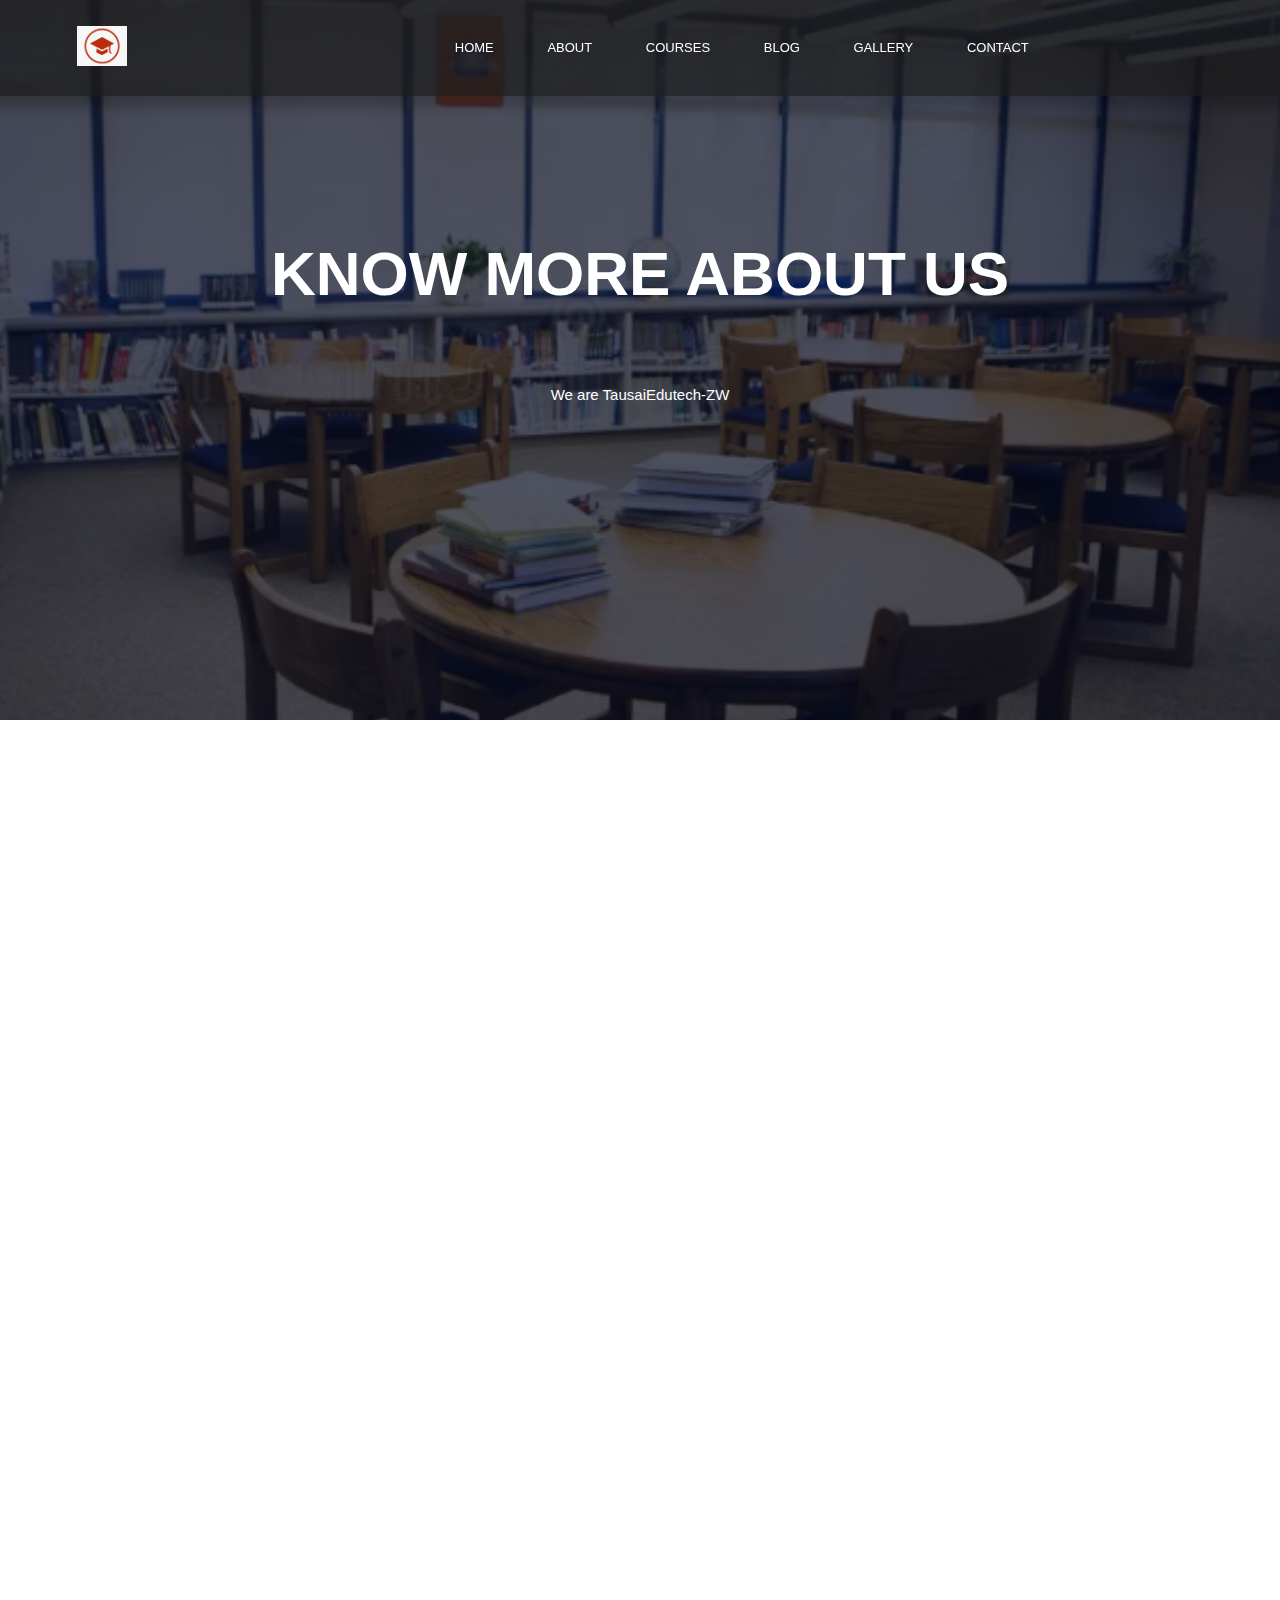
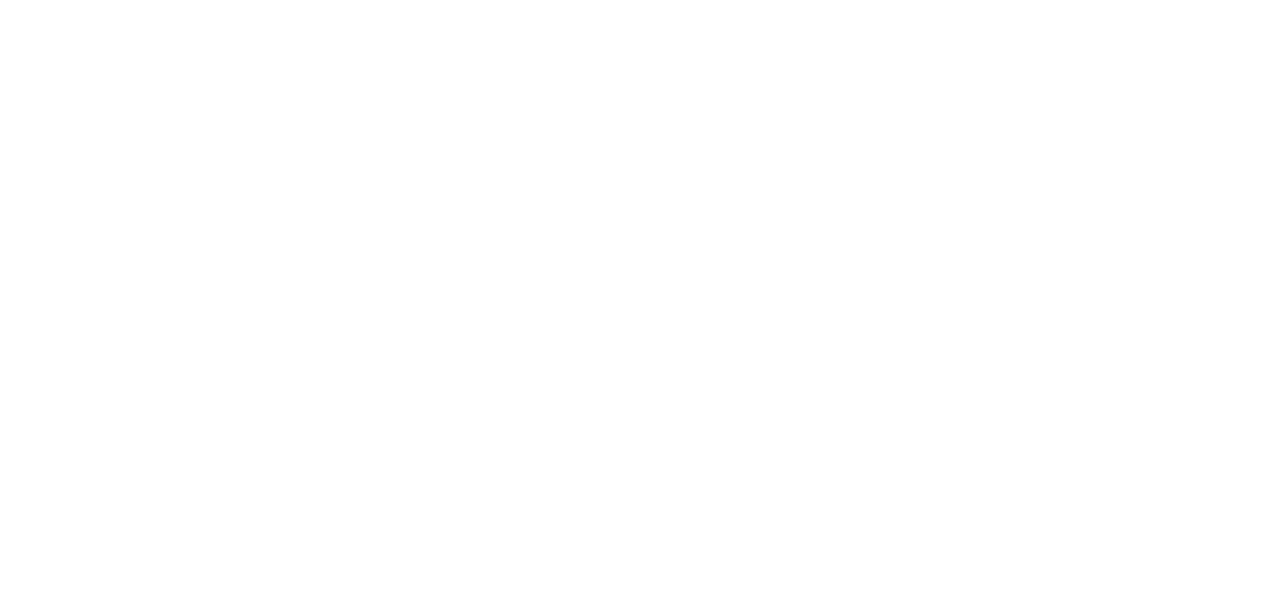
==== about.html @ b6cd84af "Add files via upload" ====
<!DOCTYPE html>
<html lang="en">
<head>
    <meta charset="UTF-8">
    <meta name="viewport" content="width=device-width, initial-scale=1.0">
    <title>TausaiEdutech-ZW</title>

    <link rel="stylesheet" href="about.css">
    <link rel="stylesheet" href="https://stackpath.bootstrapcdn.com/font-awesome/4.7.0/css/font-awesome.min.css">
    <link rel="stylesheet" href="https://cdnjs.cloudflare.com/ajax/libs/font-awesome/6.7.2/css/all.min.css" integrity="sha512-Evv84Mr4kqVGRNSgIGL/F/aIDqQb7xQ2vcrdIwxfjThSH8CSR7PBEakCr51Ck+w+/U6swU2Im1vVX0SVk9ABhg==" crossorigin="anonymous" referrerpolicy="no-referrer" />

    <link rel="stylesheet" href="https://cdnjs.cloudflare.com/ajax/libs/font-awesome/6.7.2/css/all.min.css">

    <script>
        document.addEventListener('DOMContentLoaded', function() {
            const sections = document.querySelectorAll('#section');
    
            const observer = new IntersectionObserver((entries) => {
                entries.forEach(entry => {
                    if (entry.isIntersecting) {
                        entry.target.classList.add('visible');
                    } else {
                        entry.target.classList.remove('visible'); // Optional: remove class when not in view
                    }
                });
            }, {
                threshold: 0.2 // Trigger the effect when 20% of the section is visible
            });
    
            sections.forEach(section => {
                observer.observe(section);
            });
        });
    </script>

</head>

<body>
    <section class="header">
        <nav>
            <a href="index.html"><img src="images/redcap.png" alt="Alma Institute-Mutare"></a>
            <div class="nav-links" id = "navLinks">
                <i class="fa fa-times" onclick="hideMenu()"></i>
                <ul>
                    <li><a href="index.html">HOME</a></li>
                    <li><a href="about.html">ABOUT</a></li>
                    <li><a href="#">COURSES</a></li>
                    <li><a href="#">BLOG</a></li>
                    <li><a href="#">GALLERY</a></li>
                    <li><a href="#">CONTACT</a></li>
                </ul>
            </div>
            <i class="fa fa-bars" onclick="showMenu()"></i>
        </nav>
        
        <div class="text-box">
            <h1>KNOW MORE ABOUT US</h1>
           <p>We are TausaiEdutech-ZW</p>
        </div>

    </section>

    <!--now coding the courses section-->

    <section class="course" id="section">
        
        <h2>OUR SUCCESFUL JOURNEY WAS NEVER EASY FROM START. HERE IS OUR STORY AND MISSION</h2>
        <p>The main aim is to equip citizens with technology skills so that they can pass and shine in their examinations. The skill we give them will enable them to be tech gurus in the future</p>

        <div class="row">
            <div class="course-column">
                <h3>HOW IT ALL STARTED</h3>
                <p>My passion for teaching and sharing knowledge in the field of technology began several years ago, when I realized the impact that technology can have on people's lives. As I delved deeper into the world of coding, web development, and digital literacy, I became eager to share my expertise with others. I started creating online tutorials and guides, which quickly gained popularity among aspiring tech enthusiasts. Encouraged by the positive feedback, I decided to take my teaching to the next level by creating this online platform, where I can share my knowledge and experience with a wider audience. Today, I'm excited to offer a range of tutorials, courses, and resources designed to help individuals of all skill levels improve their tech skills and achieve their goals.</p>
                <div>
                    <img src="images/matthewt.png">
                    <div class="img"><br/><br/><br/><br/>
                </div>
                    <div>
                        <img src="images/computers.jpg">
                    </div>
                   
                </div>
               
            </div>

            <div class="course-column">
                <h3>OUR MISSION</h3>
                
                    <img src="images/matthewt.png">
                
                
                <p>Our mission is to empower individuals with the knowledge and skills necessary to succeed in today's technology-driven world. We aim to provide high-quality, accessible, and affordable online education and training programs that cater to diverse learning needs and styles. By bridging the gap between technology and people, we strive to foster a community of innovators, thinkers, and problem-solvers who can harness the power of technology to achieve their goals and make a positive impact in their communities. Through our tutorials, courses, and resources, we are committed to helping individuals acquire the skills, confidence, and creativity needed to thrive in an increasingly digital landscape.</p>

            </div>

            <div class="course-column">
                <h3>OUR CEO</h3>
                
                
                <p>Meet Tausai Matthew, our visionary CEO and founder. With a passion for technology and education, Tausai has dedicated his career to empowering individuals and communities through digital literacy and skills development. As a seasoned educator, developer, and entrepreneur, Tausai brings a unique blend of expertise and experience to our organization. Under his leadership, our platform has grown into a vibrant community of learners, educators, and innovators. Tausai's commitment to accessibility, equity, and excellence in education drives our mission and inspires our team to strive for excellence in everything we do</p>

                <video autoplay loop muted plays-inline class="video">
                    <source src="images/matthew.mp4" type="video/mp4">
                </video>
            </div>

        </div>
    </section>

    <section class="footer" id="section">
        <h4>About Us</h4>
        <p>Be Part Of Us Today And Your Career Opportunities Will Not Be The Same</p>

        <div class="icons">
            <i class="fa-brands fa-facebook"></i>
            <a href="https://wa.me/+263778071375" target="_blank"></a><i class="fa-brands fa-whatsapp"></i></a>
            <i class="fa-brands fa-twitter"></i>
            <i class="fa-brands fa-youtube"></i>
            <i class="fa-brands fa-instagram"></i>
            <p>Made By Tausai Matthew</p>
        </div>
     </section>

     <!--javascript code to make the nav icons respond when clicked-->
     <script>
        var navLinks = document.getElementById("navLinks");

        function showMenu(){
            navLinks.style.right="0";
        }

        function hideMenu(){
            navLinks.style.right="-200px";
        }
    </script>
    
</body>
</html>
---- about.css ----
*{
    margin: 0;
    padding: 0;
    font-family:'Segoe UI', Tahoma, Geneva, Verdana, sans-serif;
}

/*.......coding the navigation section*/
.header{
    min-height: 80vh;
    width: 100%;
    background-image:linear-gradient(rgba(4, 9, 30, 0.7), rgba(4, 9, 30, 0.7)), url(images/schoollib.PNG);
    background-position: center;
    background-size: cover;
    position: relative;
    transition: opacity 1s ease-in-out, background-image 1s ease-in-out;
}

nav{
    background: linear-gradient(rgba(27, 27, 27, 0.7)100%, rgba(159, 159, 163, 0.7));
    position:fixed;
    width: 100%;
    height: 5vh;
    display: flex;
    align-items: center;
    padding: 2% 6%;
    justify-content: space-between;
    z-index: 999;
    box-shadow: 2PX 2PX 10px 10px rgba(0, 0, 0, 0.19);
}
/*this is the image in the nav bar*/
nav img{
    width: 50px;
}

.nav-links{
    flex: 1;
    text-align: center;
}

.nav-links ul li{
    list-style: none;
    display: inline-block;
    padding: 2%;
}

.nav-links ul li a{
    text-decoration: none;
    text-align: center;
    color:#fff;
    font-size: 13px;
}

.nav-links ul li::after{
    content: '';
    width: 0%;
    height: 2px;
    background: #fff;
    display: block;
    margin: auto;
    transition: 0.5s;
}

.nav-links ul li a:hover{
    font-weight: bolder;

}

.nav-links ul li:hover::after{
    width: 100%;
}

/*...now i a coding the body.....textbox*/

.text-box{
    width: 90%;
    color: #fff;
    position: absolute;
    top: 50%;
    left:50% ;
    bottom: 0%;
    transform: translate(-50%, -50%);
    text-align: center;
}

.text-box h1{
    padding: 5% 0;
    font-size: 62px;
}

.text-box p{
    margin: 10px 0 40px;
    font-size: 15px;
    color: #fff;
}

/*hiding the icons from font awesome......*/

nav .fa{
    display: none;

}

/*-----coding the popping section---*/
#section {
    opacity: 0;
    transform: translateY(20px); /* Start slightly below */
    transition: opacity 0.5s ease, transform 0.5s ease; /* Smooth transition */
}

#section.visible {
    opacity: 1; /* Fully visible */
    transform: translateY(0); /* Move to original position */
}

/*responsive part for small screens like smart phones and tablets......*/

@media(max-width: 700px){
    .text-box h1{
        font-size: 30px;
    }

    nav{
        position:relative;
        height: 5vh;
        display: flex;
        align-items: center;
        padding: 2% 6%;
        justify-content: space-between;
        z-index: 999;
        box-shadow: 2PX 2PX 10px 10px rgba(0, 0, 0, 0.19);
    }

    .nav-links{
        position: absolute;
        height: 100vh;
        width: 200px;
        top: 0;
        right: -200px;
        text-align: left;
        z-index: 2;
        background: #e09191;
        transition: 1s;
    }
    
    .nav-links ul li{
        display: block;
    }

    /*displaying the icons from font awesome in smaller screens......*/

    nav .fa{
        display: block;
        color: #fff;
        cursor: pointer;
        margin: 10%;
        font-size: 22px;
    }

    nav img{
        width: 20px;
    }

    .nav-links ul{
        padding: 35px;

    }
    .course h2{
        font-size: 20px;
    } 

}

/*-----coding the footer section--------*/

.footer{
    text-align: center;
    width: 100%;
    padding: 30px 0;
}

.footer h4{
    margin-bottom: 25px;
    margin-top: 20px;
    font-weight: 600;
}

.icons .fa{
    color: #f44336;
    margin: 0 13px;
    cursor: pointer;
    padding: 18px 0 ;
}

/*Coding the course*/
.course{
    width: 100%;
    text-align: center;
    margin:auto;
    padding-top: 100px;
}

h2{
    font-size: 32px;
    font-weight: 600;
}

p{
    font-size: 14px;
    color: #777;
    padding-top: 10px;
    padding-bottom: 10px;
    font-weight: 300;
}

.row{
    margin-top: 5%;
    display: flex;
    justify-content:space-between;
}

.video{
    border-radius: 10px;
}

.course-column .img{
    border-radius: 15px;
}

.course-column{
    flex-basis: 31%;
    background: #fff3f3;
    border-radius: 10px;
    margin-bottom: 5%;
    padding: 20px 12px;
    box-sizing: border-box;
    transition: 0.5s;
}

h3{
    text-align: center;
    font-weight: 600;
    margin: 10px 0;

}

.course-column:hover{
    box-shadow: 0 0 20px 0px rgba(0, 0, 0, 0.19);
}

@media(max-width:700px){
    .row{
        flex-direction: column;
    }

    .video{
        width: 70%;
        border-radius: 10px;
    }
}
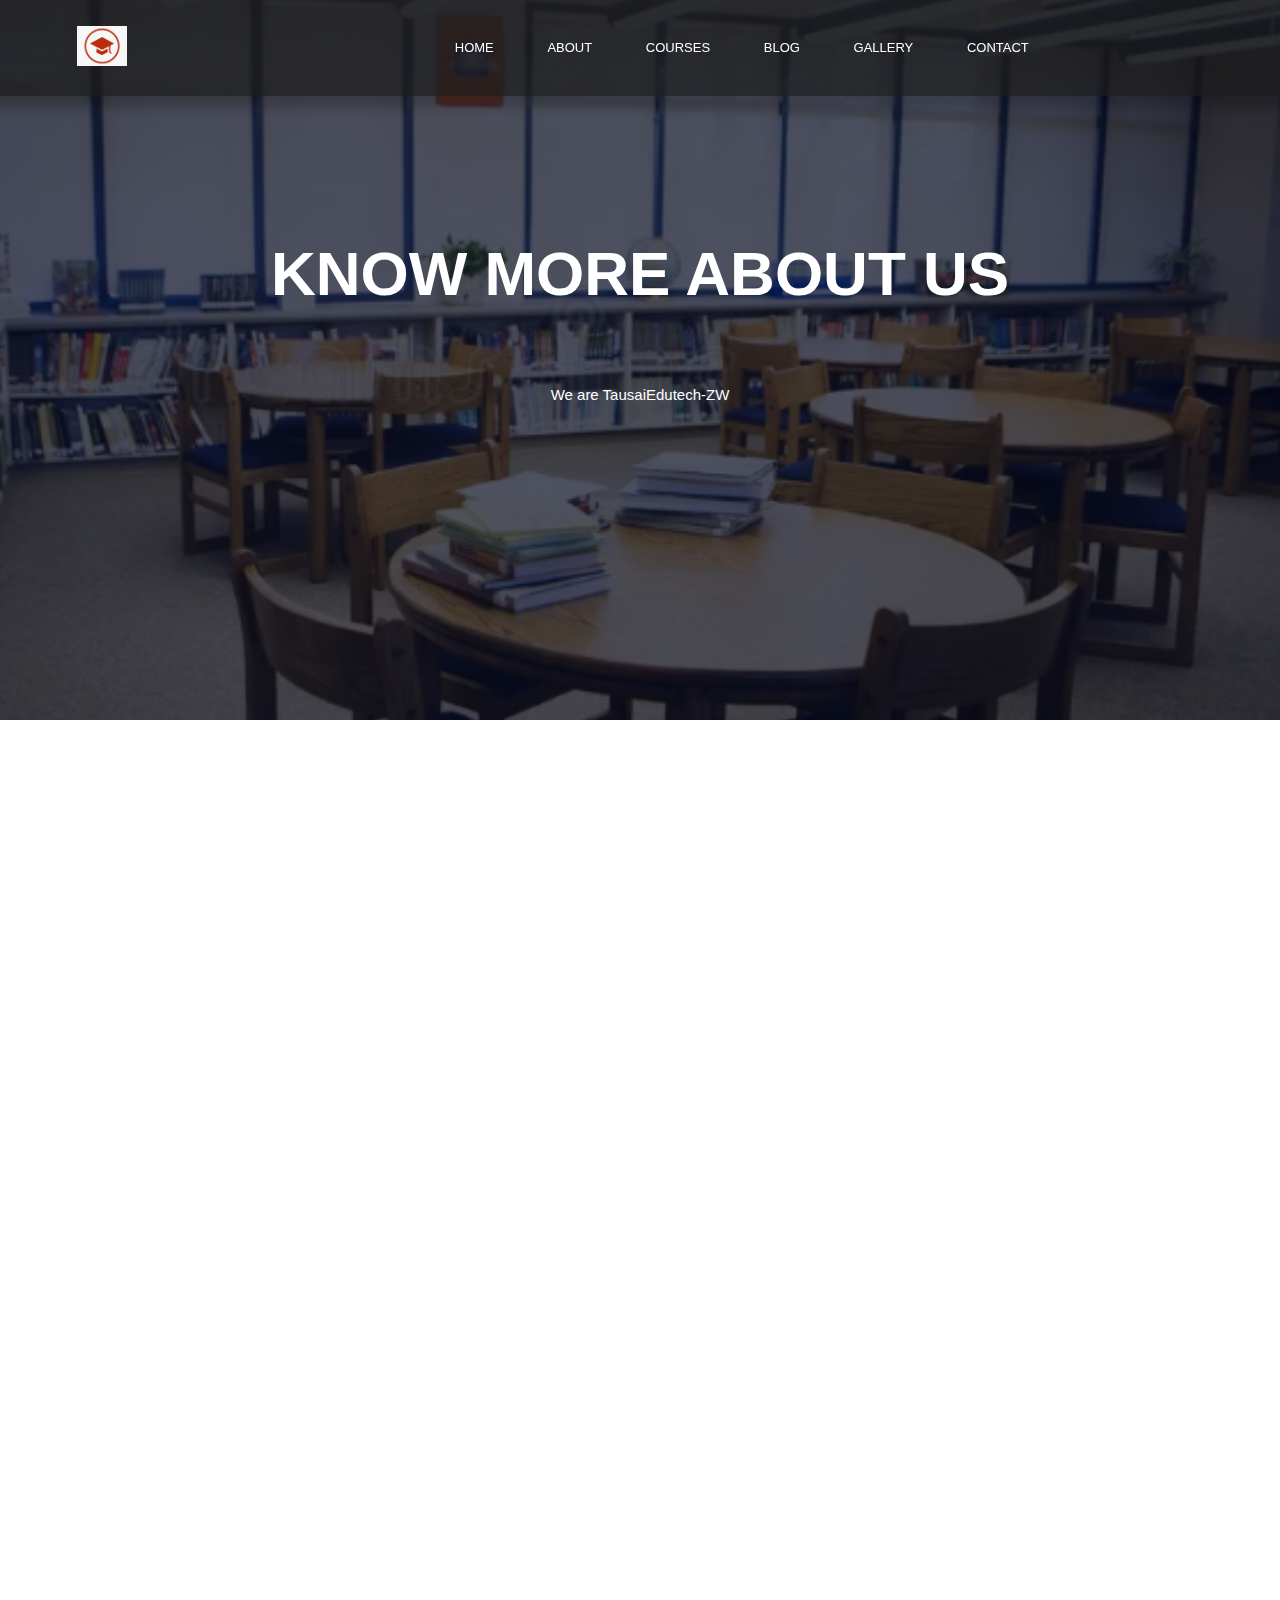
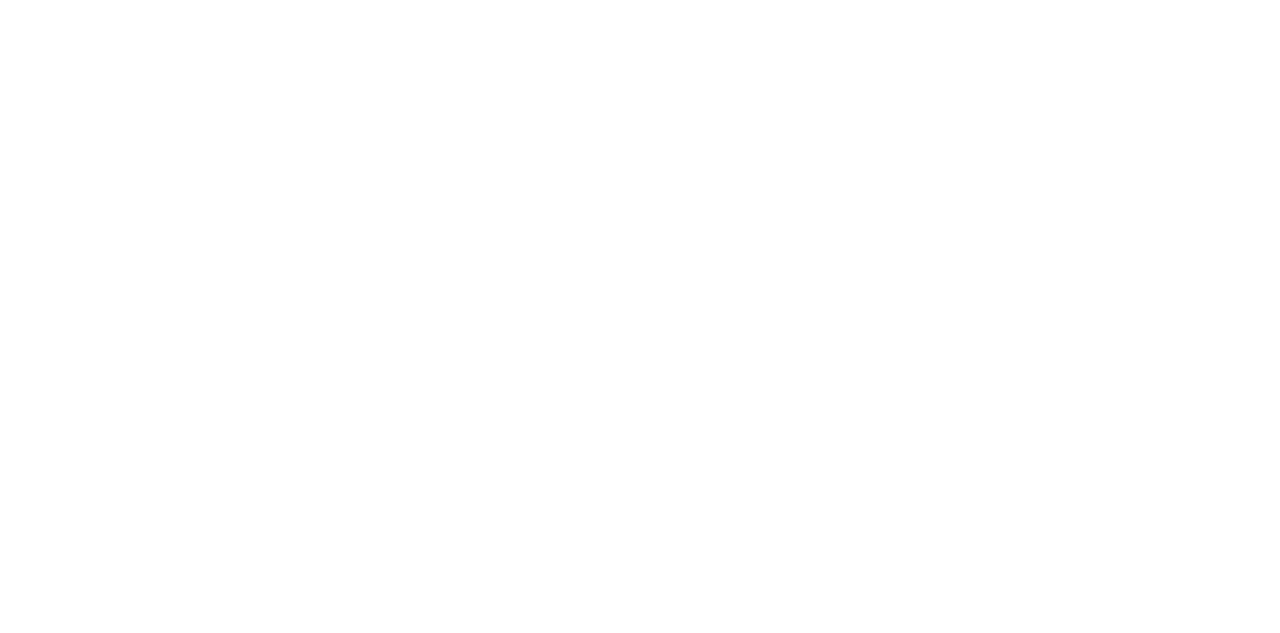
==== commit acec5061: "Update about.html" ====
--- a/about.html
+++ b/about.html
@@ -72,7 +72,7 @@
                 <h3>HOW IT ALL STARTED</h3>
                 <p>My passion for teaching and sharing knowledge in the field of technology began several years ago, when I realized the impact that technology can have on people's lives. As I delved deeper into the world of coding, web development, and digital literacy, I became eager to share my expertise with others. I started creating online tutorials and guides, which quickly gained popularity among aspiring tech enthusiasts. Encouraged by the positive feedback, I decided to take my teaching to the next level by creating this online platform, where I can share my knowledge and experience with a wider audience. Today, I'm excited to offer a range of tutorials, courses, and resources designed to help individuals of all skill levels improve their tech skills and achieve their goals.</p>
                 <div>
-                    <img src="images/matthewt.png">
+                    <img src="images/matthewt.PNG">
                     <div class="img"><br/><br/><br/><br/>
                 </div>
                     <div>
@@ -86,7 +86,7 @@
             <div class="course-column">
                 <h3>OUR MISSION</h3>
                 
-                    <img src="images/matthewt.png">
+                    <img src="images/matthewt.PNG">
                 
                 
                 <p>Our mission is to empower individuals with the knowledge and skills necessary to succeed in today's technology-driven world. We aim to provide high-quality, accessible, and affordable online education and training programs that cater to diverse learning needs and styles. By bridging the gap between technology and people, we strive to foster a community of innovators, thinkers, and problem-solvers who can harness the power of technology to achieve their goals and make a positive impact in their communities. Through our tutorials, courses, and resources, we are committed to helping individuals acquire the skills, confidence, and creativity needed to thrive in an increasingly digital landscape.</p>
@@ -135,4 +135,4 @@
     </script>
     
 </body>
-</html>+</html>
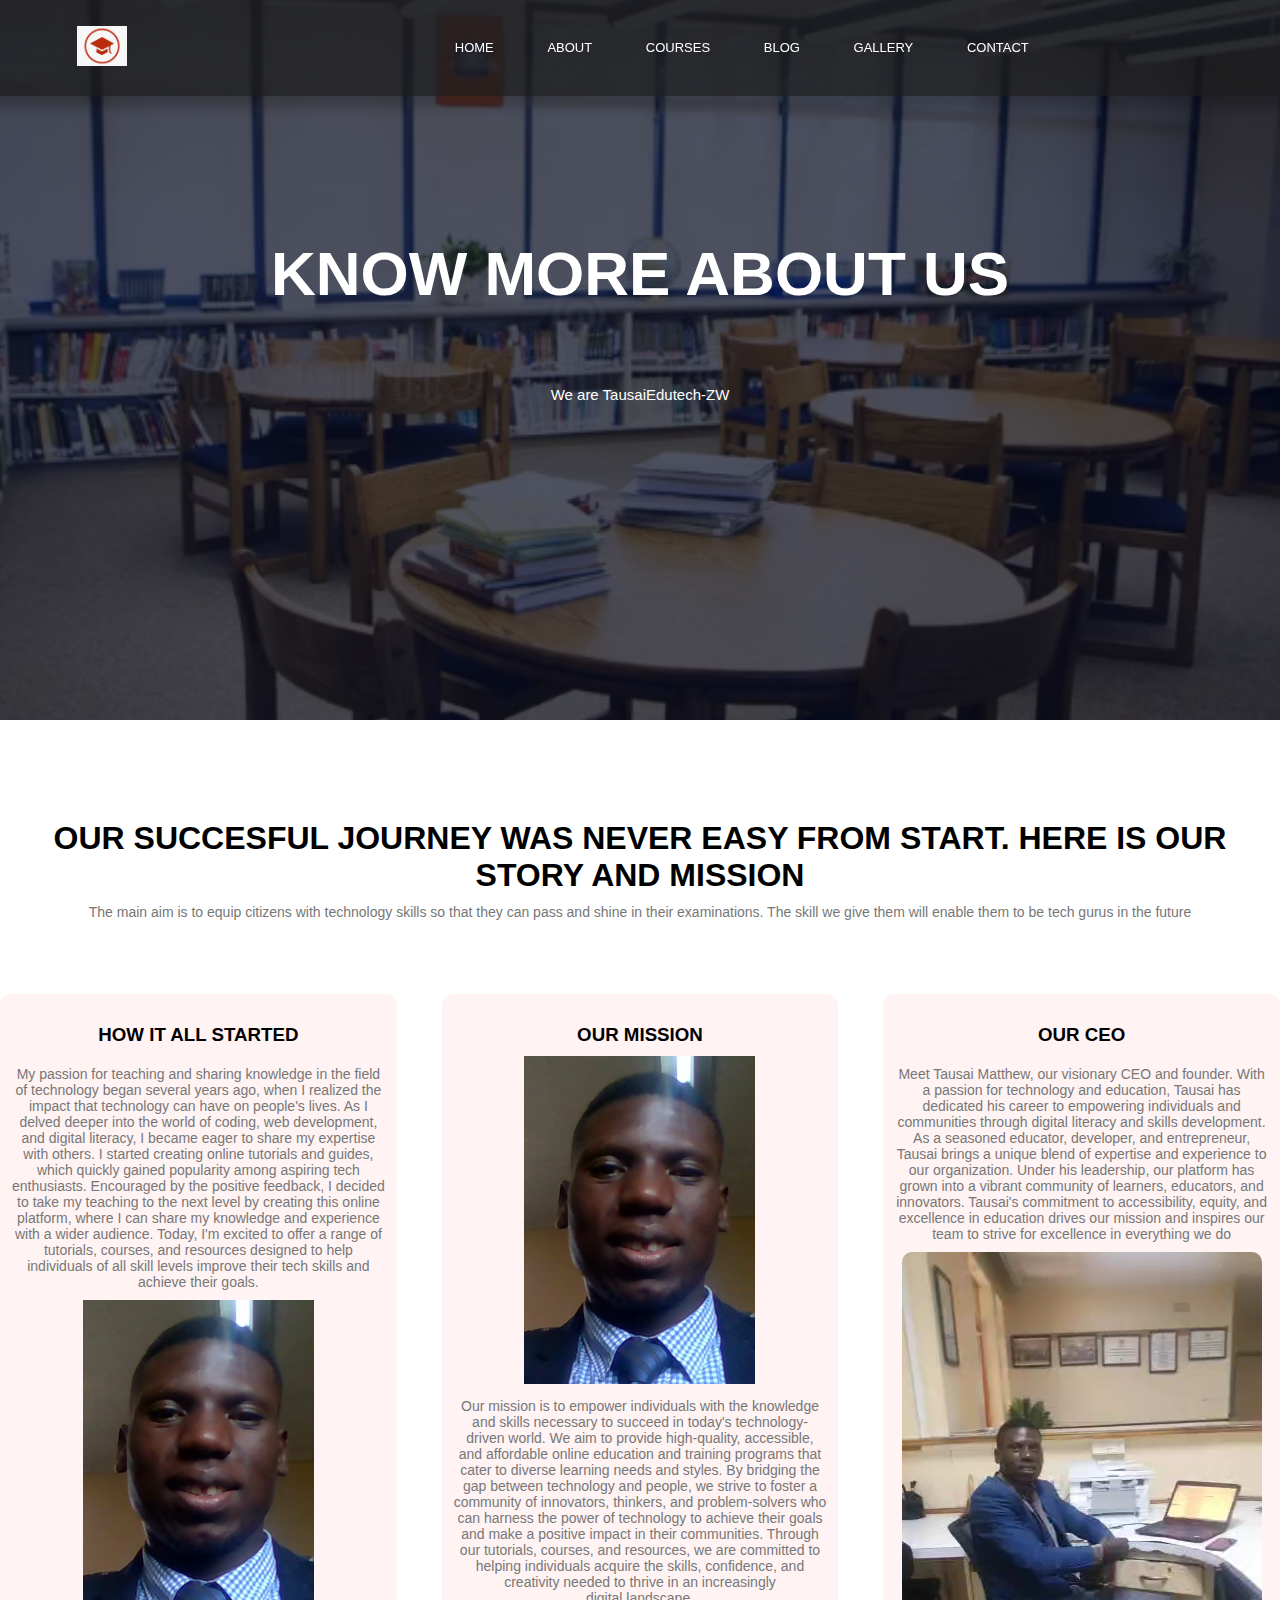
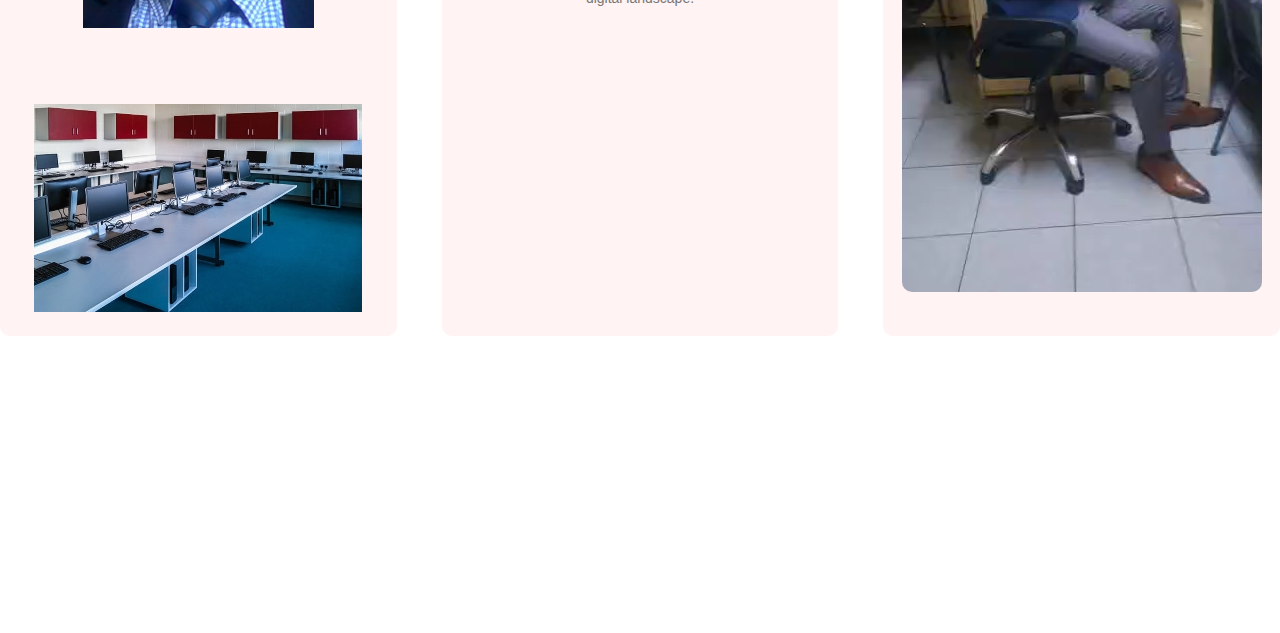
==== commit 4c127e04: "Update about.html" ====
--- a/about.html
+++ b/about.html
@@ -62,7 +62,7 @@
 
     <!--now coding the courses section-->
 
-    <section class="course" id="section">
+    <section class="course">
         
         <h2>OUR SUCCESFUL JOURNEY WAS NEVER EASY FROM START. HERE IS OUR STORY AND MISSION</h2>
         <p>The main aim is to equip citizens with technology skills so that they can pass and shine in their examinations. The skill we give them will enable them to be tech gurus in the future</p>
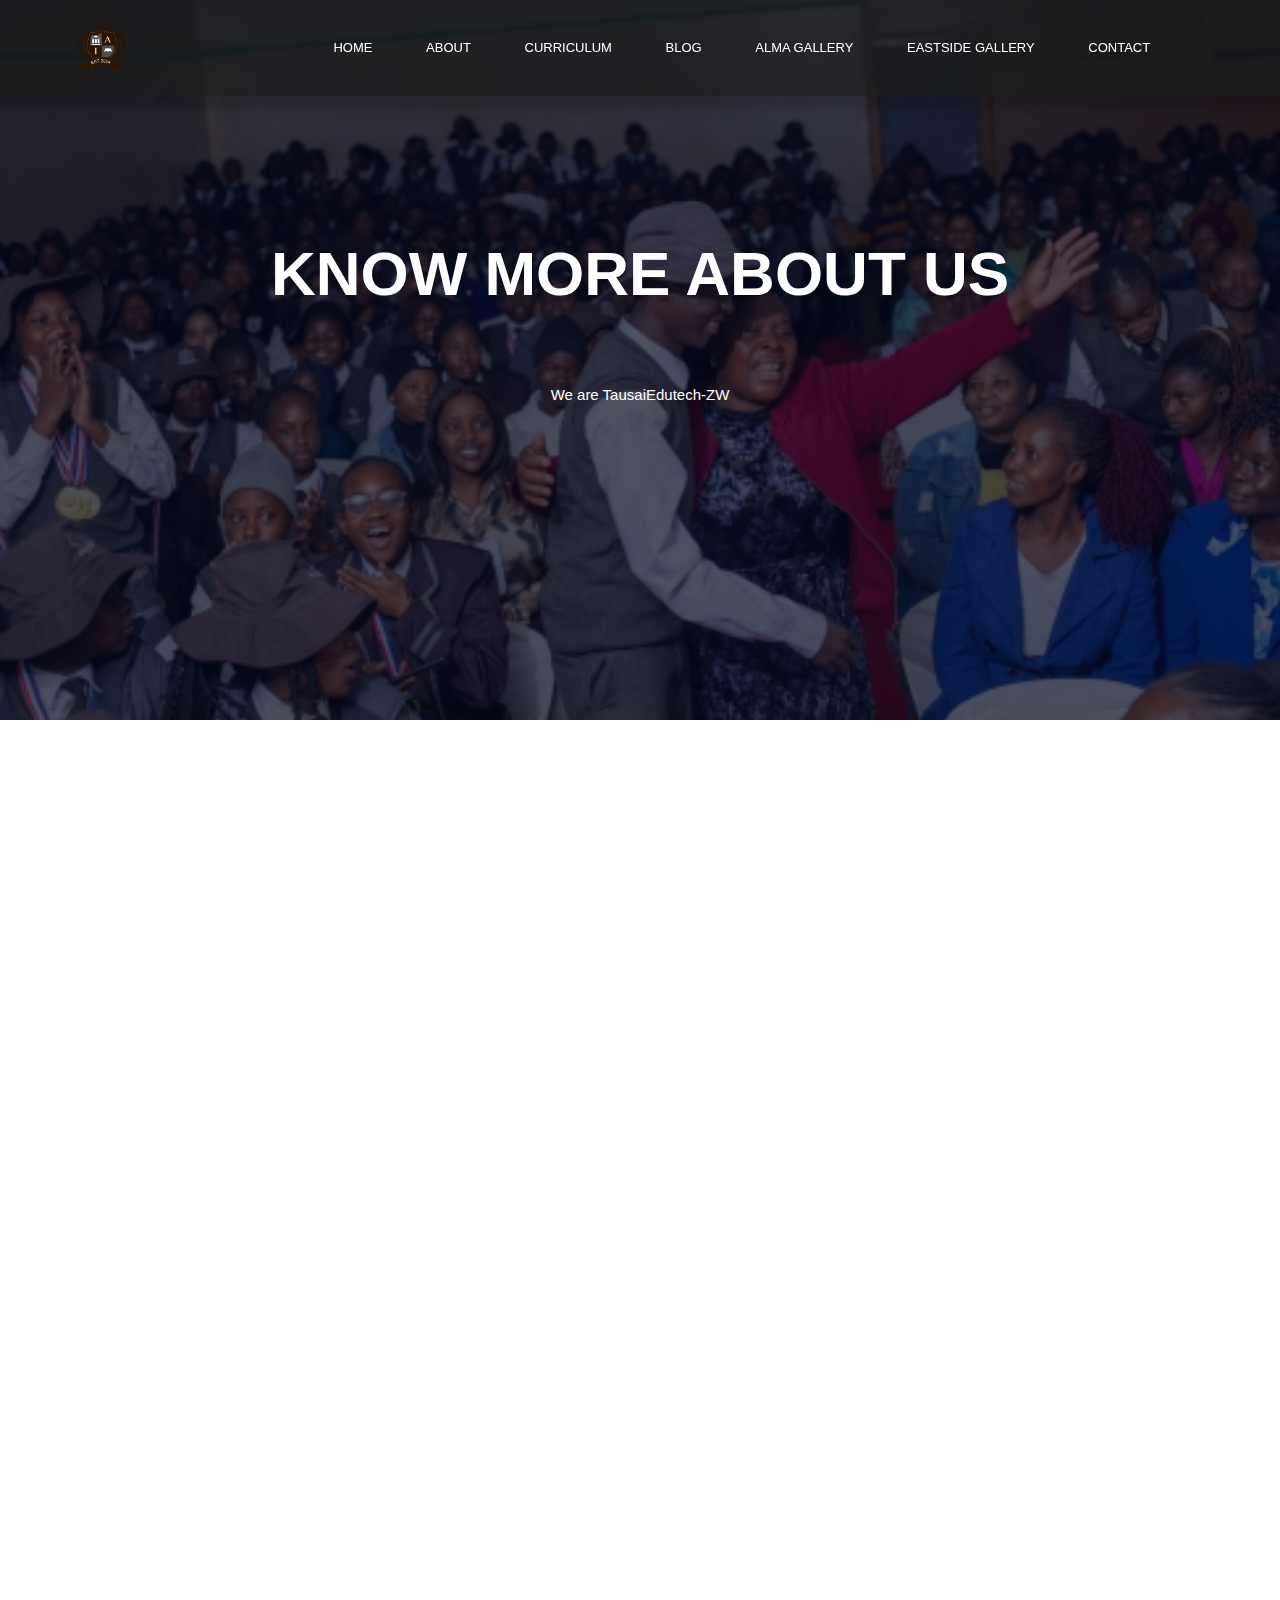
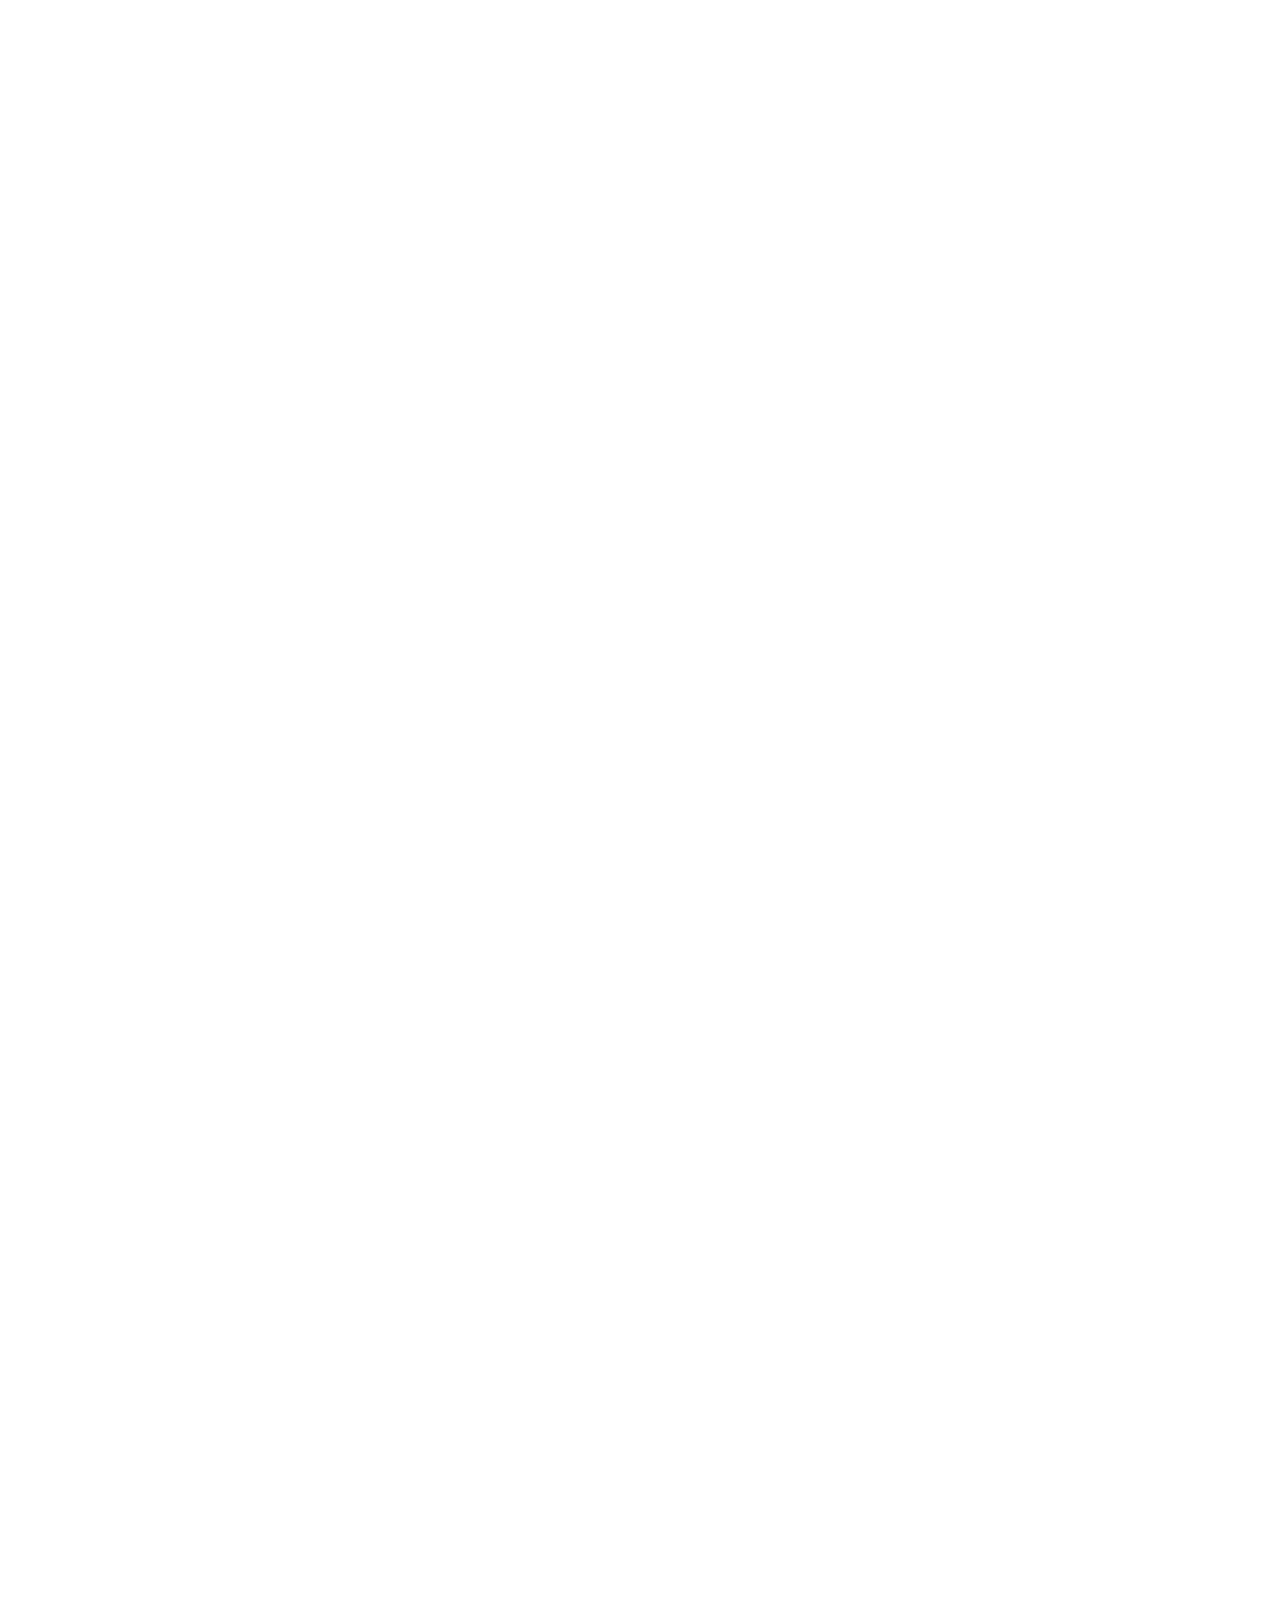
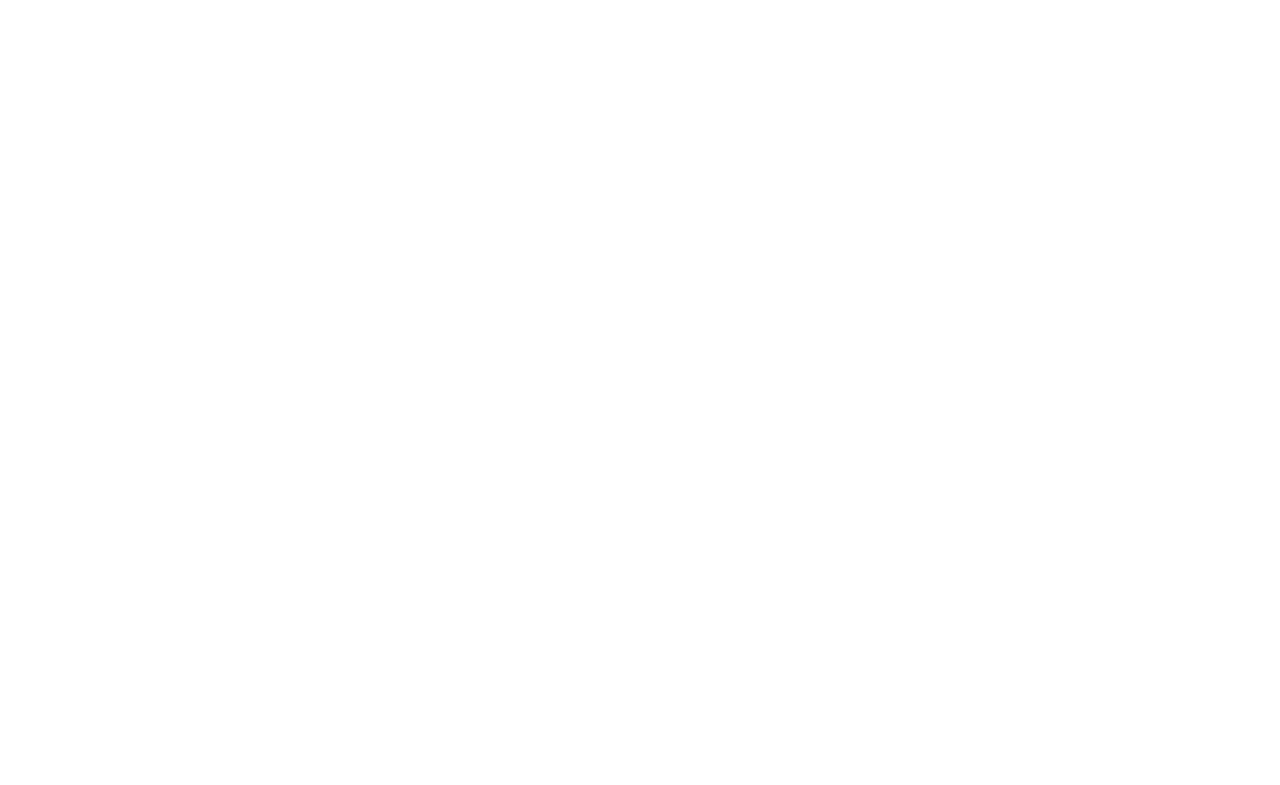
==== commit 5112153d: "Add files via upload" ====
--- a/about.html
+++ b/about.html
@@ -3,7 +3,7 @@
 <head>
     <meta charset="UTF-8">
     <meta name="viewport" content="width=device-width, initial-scale=1.0">
-    <title>TausaiEdutech-ZW</title>
+    <title>AlmaInstitute-mutare</title>
 
     <link rel="stylesheet" href="about.css">
     <link rel="stylesheet" href="https://stackpath.bootstrapcdn.com/font-awesome/4.7.0/css/font-awesome.min.css">
@@ -24,7 +24,7 @@
                     }
                 });
             }, {
-                threshold: 0.2 // Trigger the effect when 20% of the section is visible
+                threshold: 0.1 // Trigger the effect when 20% of the section is visible
             });
     
             sections.forEach(section => {
@@ -38,16 +38,17 @@
 <body>
     <section class="header">
         <nav>
-            <a href="index.html"><img src="images/redcap.png" alt="Alma Institute-Mutare"></a>
+            <a href="index.html"><img src="images/AI LOGO.png" alt="Alma Institute-Mutare"></a>
             <div class="nav-links" id = "navLinks">
                 <i class="fa fa-times" onclick="hideMenu()"></i>
                 <ul>
                     <li><a href="index.html">HOME</a></li>
                     <li><a href="about.html">ABOUT</a></li>
-                    <li><a href="#">COURSES</a></li>
+                    <li><a href="#">CURRICULUM</a></li>
                     <li><a href="#">BLOG</a></li>
-                    <li><a href="#">GALLERY</a></li>
-                    <li><a href="#">CONTACT</a></li>
+                    <li><a href="#">ALMA GALLERY</a></li>
+                    <li><a href="#">EASTSIDE GALLERY</a></li>
+                    <li><a href="contact.html">CONTACT</a></li>
                 </ul>
             </div>
             <i class="fa fa-bars" onclick="showMenu()"></i>
@@ -62,21 +63,37 @@
 
     <!--now coding the courses section-->
 
-    <section class="course">
+    <section class="course" id="section">
         
-        <h2>OUR SUCCESFUL JOURNEY WAS NEVER EASY FROM START. HERE IS OUR STORY AND MISSION</h2>
-        <p>The main aim is to equip citizens with technology skills so that they can pass and shine in their examinations. The skill we give them will enable them to be tech gurus in the future</p>
+        <h2>OUR MISSION</h2>
+        <p>To dedicate ourselves to safeguarding the welfare of learners <br/>that nurtures knowledge acquisition and <br/>wisdom so that they meet <br/>challenges positively</p><br/>
+
+        <h2>OUR VISION</h2>
+        <p>To be the Leading educational institution in facilitating <br/>pupil-focused learning that nourishes and equips learners <br/>to become holistic individuals that are adaptable <br/>to the world`s dynamic changes. </p><br/>
+
+        <h2>OUR CORE VALUES</h2>
+        <p>
+            Nurturing<br/>
+            Perseverance<br/>
+            Loyalty<br/>
+            Safeguarding<br/>
+            Reverence<br/>
+            Good Governance<br/>
+            Accountability<br/>
+            Humility
+         </p>
 
         <div class="row">
             <div class="course-column">
-                <h3>HOW IT ALL STARTED</h3>
-                <p>My passion for teaching and sharing knowledge in the field of technology began several years ago, when I realized the impact that technology can have on people's lives. As I delved deeper into the world of coding, web development, and digital literacy, I became eager to share my expertise with others. I started creating online tutorials and guides, which quickly gained popularity among aspiring tech enthusiasts. Encouraged by the positive feedback, I decided to take my teaching to the next level by creating this online platform, where I can share my knowledge and experience with a wider audience. Today, I'm excited to offer a range of tutorials, courses, and resources designed to help individuals of all skill levels improve their tech skills and achieve their goals.</p>
+                <h3>WHAT DOES ALMA MEAN??</h3>
+                <p>Our mission is to empower individuals with the knowledge and skills necessary to succeed in today's technology-driven world. We aim to provide high-quality, accessible, and affordable online education and training programs that cater to diverse learning needs and styles. By bridging the gap between technology and people, we strive to foster a community of innovators, thinkers, and problem-solvers who can harness the power of technology to achieve their goals and make a positive impact in their communities. Through our tutorials, courses, and resources, we are committed to helping individuals acquire the skills, confidence, and creativity needed to thrive in an increasingly digital landscape.</p><br/><br/><br/><br/>
                 <div>
-                    <img src="images/matthewt.PNG">
-                    <div class="img"><br/><br/><br/><br/>
+                    <div class="img">
+                    <img src="images/AI LOGO.png"><br/><br/><br/><br/>
+                    
                 </div>
                     <div>
-                        <img src="images/computers.jpg">
+                        <img src="images/ALMA INSTITUTE PARENTS GROUP 20240615_025546.jpg">
                     </div>
                    
                 </div>
@@ -84,24 +101,101 @@
             </div>
 
             <div class="course-column">
-                <h3>OUR MISSION</h3>
-                
-                    <img src="images/matthewt.PNG">
-                
-                
+                <h3>OUR ICT TEAM'S MISSION</h3>
+              
                 <p>Our mission is to empower individuals with the knowledge and skills necessary to succeed in today's technology-driven world. We aim to provide high-quality, accessible, and affordable online education and training programs that cater to diverse learning needs and styles. By bridging the gap between technology and people, we strive to foster a community of innovators, thinkers, and problem-solvers who can harness the power of technology to achieve their goals and make a positive impact in their communities. Through our tutorials, courses, and resources, we are committed to helping individuals acquire the skills, confidence, and creativity needed to thrive in an increasingly digital landscape.</p>
 
-            </div>
-
-            <div class="course-column">
-                <h3>OUR CEO</h3>
-                
-                
-                <p>Meet Tausai Matthew, our visionary CEO and founder. With a passion for technology and education, Tausai has dedicated his career to empowering individuals and communities through digital literacy and skills development. As a seasoned educator, developer, and entrepreneur, Tausai brings a unique blend of expertise and experience to our organization. Under his leadership, our platform has grown into a vibrant community of learners, educators, and innovators. Tausai's commitment to accessibility, equity, and excellence in education drives our mission and inspires our team to strive for excellence in everything we do</p>
-
+                  
                 <video autoplay loop muted plays-inline class="video">
                     <source src="images/matthew.mp4" type="video/mp4">
                 </video>
+
+            </div>
+
+            <div class="course-column">
+                <h3>THE SCRIPTURE UNION TEAM, GUIDING ANGEL TO OUR LEARNERS</h3>
+                
+                
+                <p>Our mission is to empower individuals with the knowledge and skills necessary to succeed in today's technology-driven world. We aim to provide high-quality, accessible, and affordable online education and training programs that cater to diverse learning needs and styles. By bridging the gap between technology and people, we strive to foster a community of innovators, thinkers, and problem-solvers who can harness the power of technology to achieve their goals and make a positive impact in their communities. Through our tutorials, courses, and resources, we are committed to helping individuals acquire the skills, confidence, and creativity needed to thrive in an increasingly digital landscape.</p>
+
+                <div class="vid">
+
+                   <video autoplay loop muted plays-inline class="video">
+                       <source src="images/Scripture.mp4" type="video/mp4">
+                  </video>
+
+                </div><br/><br/>
+
+                <h3>THE SPORTS DEPARTMENT IS ONE OF OUR WINNING TEAM</h3>
+
+                <video autoplay loop muted plays-inline class="video">
+                    <source src="images/Players.mp4" type="video/mp4">
+               </video>
+
+               <p> Our mission is to empower individuals with the knowledge and skills necessary to succeed in today's technology-driven world. We aim to provide high-quality, accessible, and affordable online education and training programs that cater to diverse learning needs and styles</p>
+
+            </div>
+
+        </div>
+    </section>
+
+    <section class="services" id="section">
+        <h1>WHY CHOOSE ALMA INSTITUTE?</h1>
+        <p>We Empower youth with digital and life skills neccessary for their survival</p>
+        <div class="fea-base">
+
+            <div class="fea-box">
+                <img src = "images/bus.jpg" height="30px">
+                <h3>TRANSPORT IS AVAILABLE</h3>
+                <p>Learners are carried from and to with our buses</p>
+            </div>
+
+            <div class="fea-box">
+                <img src = "images/sciencelab.jpg" height="30px">
+                <h3>WORLD CLASS SCIENCE LAB</h3>
+                <p>Learners are allowed to use WIFI for researches</p>
+            </div>
+
+            <div class="fea-box">
+                <img src = "images/Clab.jpg" height="30px">
+                <h3>EQUIPED COMPUTER ROOM</h3>
+                <p>The school has conduicive library and study rooms.<br/> The learners can study in a quite and conduicive environment</p>
+            </div>
+
+            <div class="fea-box">
+                <img src = "images/form3.jpg" height="30px">
+                <h3>LOW TEACHER-PUPIL RATIO</h3>
+                <p>The teachers can assist each and every learner effectively. Every progress of each learner is quickly supervised</p>
+            </div>
+
+            <div class="fea-box">
+                <img src = "images/zimsec.jpeg">
+                <h3>ZIMSEC CURRICULUM</h3>
+                <p>Zimsec learners have their own classes and attended by their own teachers</p>
+            </div>
+
+            <div class="fea-box">
+                <img src = "images/Clab.jpg">
+                <h3>CAMBRIDGE CURRICULUM</h3>
+                <p>The school provides Cambridge curriculum and all the classes are separated from Zimsec classes </p>
+            </div>
+
+            <div class="fea-box">
+                <img src = "images/thanks.jpg">
+                <h3>PHYSICAL EDUCATION</h3>
+                <p>The school has most talented coaches for different fields. Soccer is the winning team since 2022. The soccer guys are really champions. Athletes are champions too</p>
+            </div>
+
+            <div class="fea-box">
+                <img src = "images/Drama.jpg">
+                <h3>DRAMA AND TRADITIONAL DANCE</h3>
+                <p>The school has a culture of supporting various talents and the same applies to dramas and traditional dancing groups. each learner at ALMA is unique so they perform various acts. This is the drama club PARENTS!!!!</p>
+            </div>
+
+            <div class="fea-box">
+                <img src = "images/choir.jpg">
+                <h3>SCRRIPTURE UNION</h3>
+                <p>The school has a culture of supporting various talents and the same applies to dramas and traditional dancing groups. each learner at ALMA is unique so they perform various acts. This is the drama club PARENTS!!!!</p>
             </div>
 
         </div>
@@ -112,12 +206,25 @@
         <p>Be Part Of Us Today And Your Career Opportunities Will Not Be The Same</p>
 
         <div class="icons">
-            <i class="fa-brands fa-facebook"></i>
-            <a href="https://wa.me/+263778071375" target="_blank"></a><i class="fa-brands fa-whatsapp"></i></a>
-            <i class="fa-brands fa-twitter"></i>
-            <i class="fa-brands fa-youtube"></i>
+            <a href="https://www.facebook.com/ALMA INSTITUTE" target="_blank">
+                <i class="fa-brands fa-facebook"></i>
+            </a>
+
+            <a href="https://wa.me/+263 77 807 1375" target="_blank">
+                <i class="fa-brands fa-whatsapp"></i>
+            </a>
+              
+            <a href="mailto:almainstitute00@gmail.com">
+               <i class="fa-solid fa-envelope"></i>
+            </a>
+
+            <a href="https://www.youtube.com/@matthewtausai" target="_blank">
+              <i class="fa-brands fa-youtube"></i>
+            </a>
+
+
             <i class="fa-brands fa-instagram"></i>
-            <p>Made By Tausai Matthew</p>
+            <p>Made By Alma Institute<img src="images/AI LOGO.png" class="image"></p>
         </div>
      </section>
 
@@ -135,4 +242,4 @@
     </script>
     
 </body>
-</html>
+</html>--- a/about.css
+++ b/about.css
@@ -8,7 +8,7 @@
 .header{
     min-height: 80vh;
     width: 100%;
-    background-image:linear-gradient(rgba(4, 9, 30, 0.7), rgba(4, 9, 30, 0.7)), url(images/schoollib.PNG);
+    background-image:linear-gradient(rgba(4, 9, 30, 0.7), rgba(4, 9, 30, 0.7)), url(images/price1.jpg);
     background-position: center;
     background-size: cover;
     position: relative;
@@ -16,7 +16,7 @@
 }
 
 nav{
-    background: linear-gradient(rgba(27, 27, 27, 0.7)100%, rgba(159, 159, 163, 0.7));
+    background: linear-gradient(rgba(27, 27, 27, 0.7)100%, rgba(197, 197, 211, 0.7));
     position:fixed;
     width: 100%;
     height: 5vh;
@@ -128,6 +128,10 @@
         justify-content: space-between;
         z-index: 999;
         box-shadow: 2PX 2PX 10px 10px rgba(0, 0, 0, 0.19);
+    }
+
+    .nav-links ul li:hover::after{
+        width: 0%;
     }
 
     .nav-links{
@@ -220,10 +224,13 @@
 
 .video{
     border-radius: 10px;
-}
-
-.course-column .img{
-    border-radius: 15px;
+    width: 100%;
+}
+
+
+.course-column img{
+    border-radius: 40px;
+    width: 70%;
 }
 
 .course-column{
@@ -256,4 +263,80 @@
         width: 70%;
         border-radius: 10px;
     }
-}
+
+    .course-column{
+        width: 70%;
+        margin-left: 14%;
+    }
+
+    .course-column img{
+        width: 50%;
+    }
+}
+
+/*features coding --*/
+.services{
+    width: 80%;
+    text-align: center;
+    margin:auto;
+    padding-top: 100px;
+    
+}
+
+.services h1{
+    font-size: 32px;
+    font-weight: 600;
+}
+
+.services p{
+    font-size: 14px;
+    color: #777;
+    padding-top: 10px;
+    padding-bottom: 10px;
+    font-weight: 300;
+    }
+
+.services .fea-base{
+    display: grid;
+    grid-template-columns: repeat(auto-fit,minmax(320px, 1fr));
+    grid-gap: 1rem;
+    margin-top: 50px;
+    height: 70%;
+    width: 100%;
+    
+
+}
+.services .fea-box {
+    text-align: start;
+    background-image:linear-gradient(rgba(4, 9, 30, 0.7), rgba(4, 9, 30, 0.7));
+}
+
+.services .fea-box img{
+    
+    width: 80%;
+    height: 50%;
+    font-size: 2.3rem;
+    color: rgb(4, 0,5, 0.5);
+    padding-top: 10px;
+    padding-left: 35px;
+    padding-right: 2px;
+
+}
+.services .fea-box h3{
+    font-weight: 600;
+    font-size: 1.2rem;
+    color: #F9F9FF;
+    padding: 13px 0 7px 0;
+}
+.services .fea-box p{
+    font-weight: 100;
+    font-size: 1rem;
+    color: #F9F9FF;
+        
+}
+
+p img{
+    height: 15px;
+    padding-left: 10px;
+
+}
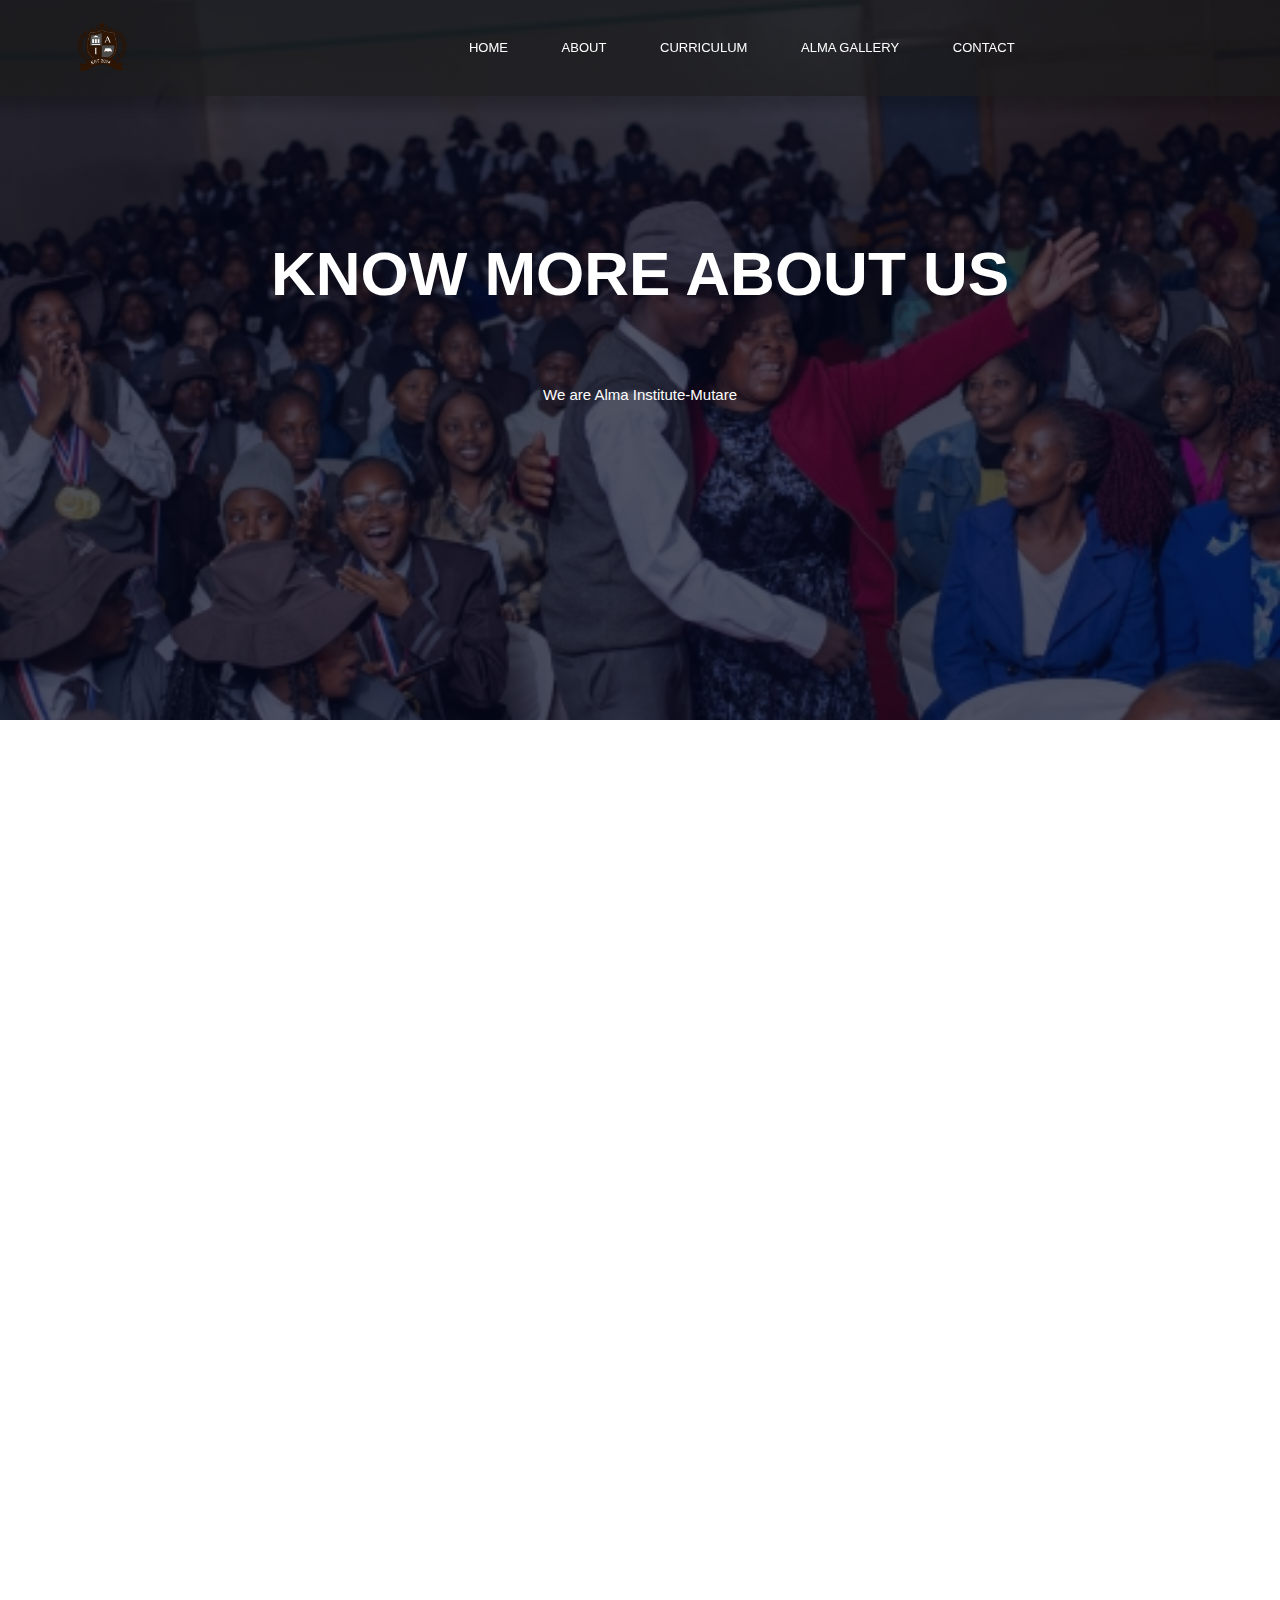
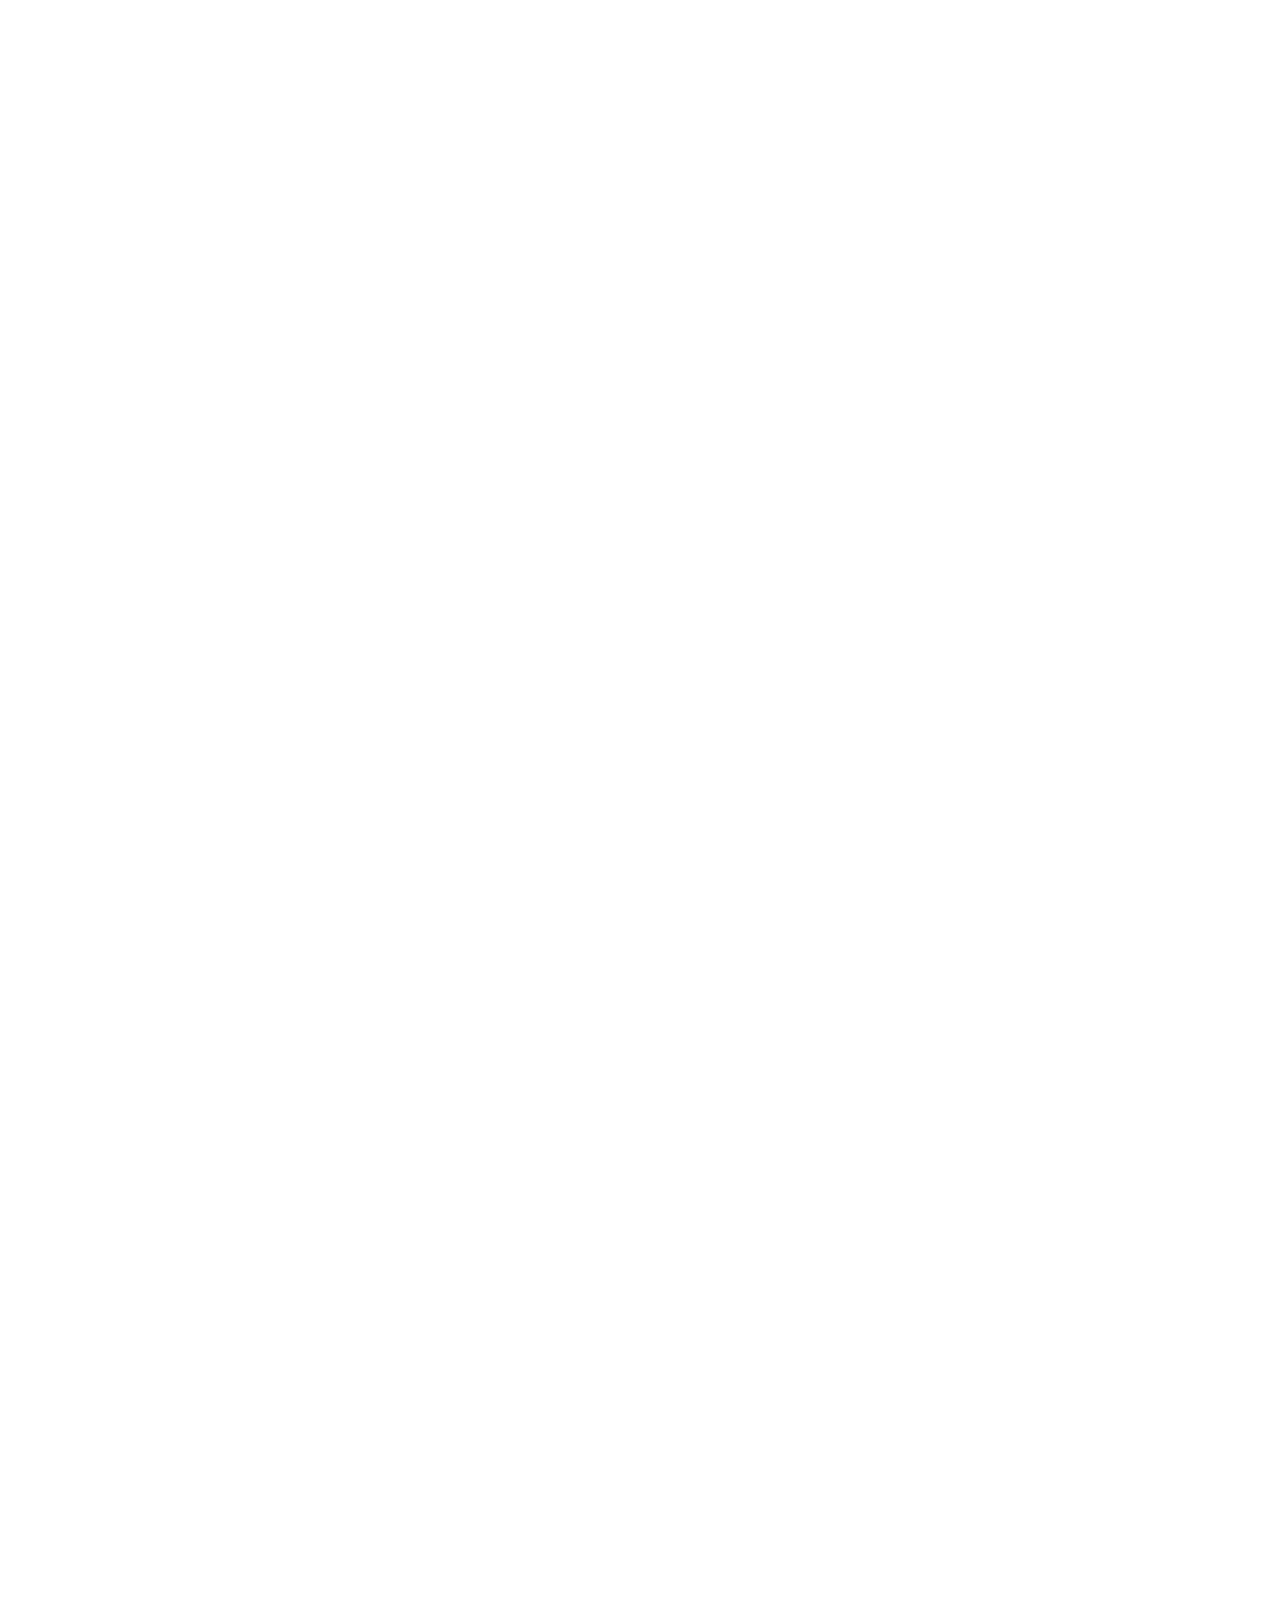
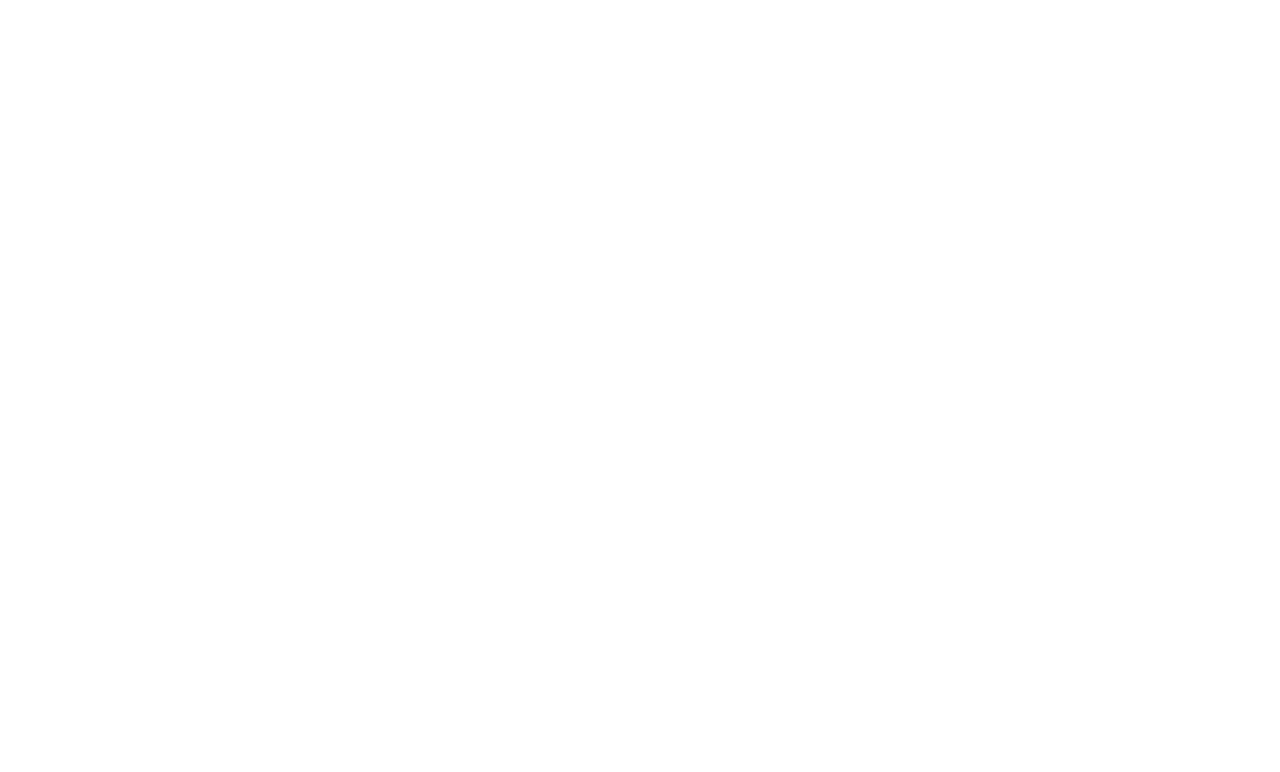
==== commit e3148d27: "Add files via upload" ====
--- a/about.html
+++ b/about.html
@@ -44,10 +44,8 @@
                 <ul>
                     <li><a href="index.html">HOME</a></li>
                     <li><a href="about.html">ABOUT</a></li>
-                    <li><a href="#">CURRICULUM</a></li>
-                    <li><a href="#">BLOG</a></li>
-                    <li><a href="#">ALMA GALLERY</a></li>
-                    <li><a href="#">EASTSIDE GALLERY</a></li>
+                    <li><a href="curriculum.html">CURRICULUM</a></li>
+                    <li><a href="aigallery.html">ALMA GALLERY</a></li>
                     <li><a href="contact.html">CONTACT</a></li>
                 </ul>
             </div>
@@ -56,7 +54,7 @@
         
         <div class="text-box">
             <h1>KNOW MORE ABOUT US</h1>
-           <p>We are TausaiEdutech-ZW</p>
+           <p>We are Alma Institute-Mutare</p>
         </div>
 
     </section>
@@ -104,11 +102,25 @@
                 <h3>OUR ICT TEAM'S MISSION</h3>
               
                 <p>Our mission is to empower individuals with the knowledge and skills necessary to succeed in today's technology-driven world. We aim to provide high-quality, accessible, and affordable online education and training programs that cater to diverse learning needs and styles. By bridging the gap between technology and people, we strive to foster a community of innovators, thinkers, and problem-solvers who can harness the power of technology to achieve their goals and make a positive impact in their communities. Through our tutorials, courses, and resources, we are committed to helping individuals acquire the skills, confidence, and creativity needed to thrive in an increasingly digital landscape.</p>
-
-                  
-                <video autoplay loop muted plays-inline class="video">
+                
+                <div>
+                    <div class="img">
+                    <img src="images/Clab.jpg"><br/><br/><br/><br/>
+                    
+                </div>
+                    <div>
+                        <img src="images/computer.jpg">
+                        <p>The learners are taught to be tech savy in developing robust computer system that will transform the digital into better. This subject is available to both cambridge and Zimsec and also from Form 1 upto A level</p>
+                    </div>
+                   
+                </div>
+                  <!-- 
+                    <video autoplay loop muted plays-inline class="video">
                     <source src="images/matthew.mp4" type="video/mp4">
-                </video>
+                    </video>
+                
+                  -->
+                
 
             </div>
 
@@ -224,7 +236,11 @@
 
 
             <i class="fa-brands fa-instagram"></i>
-            <p>Made By Alma Institute<img src="images/AI LOGO.png" class="image"></p>
+
+        </a>
+        <p>  <a href="https://wa.me/+263 77 466 1932" target="_blank">  Made By Alma Institute<img src="images/AI LOGO.png" class="image">     </a>
+        </p>
+        
         </div>
      </section>
 
